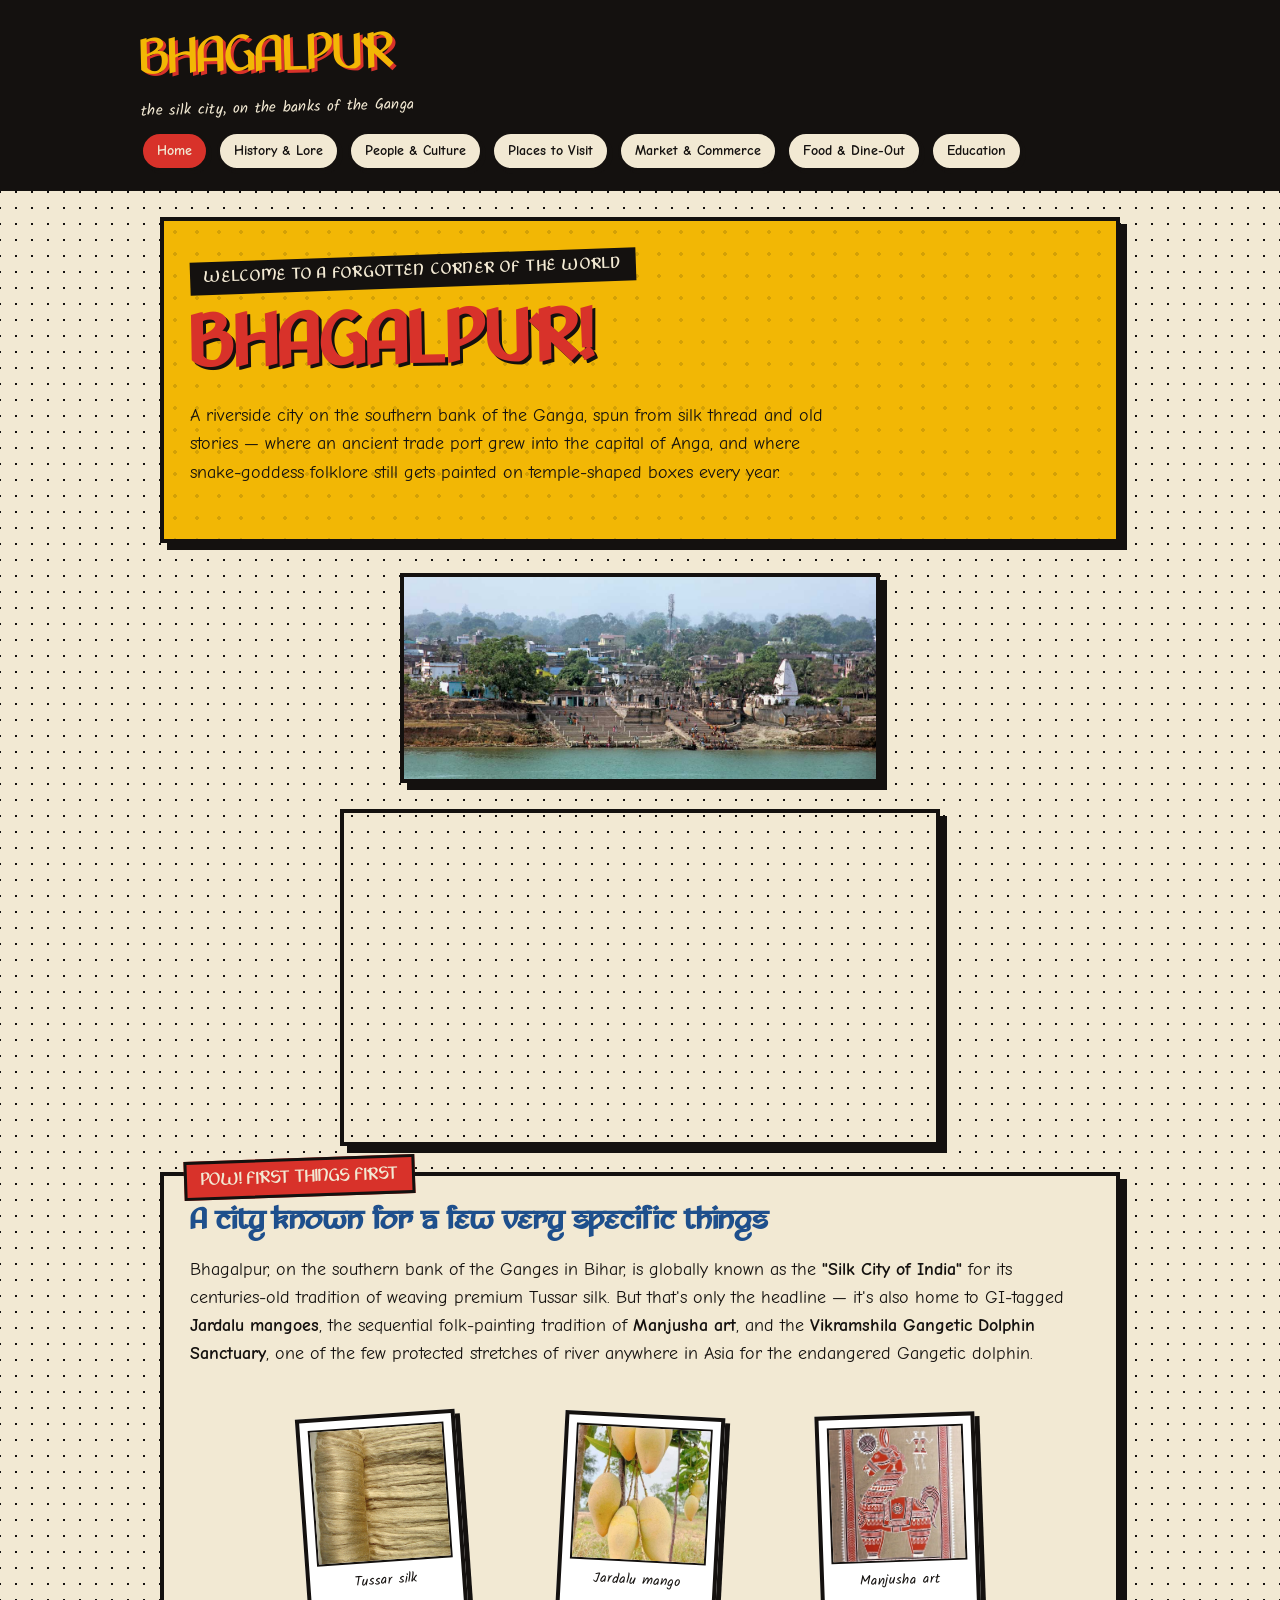
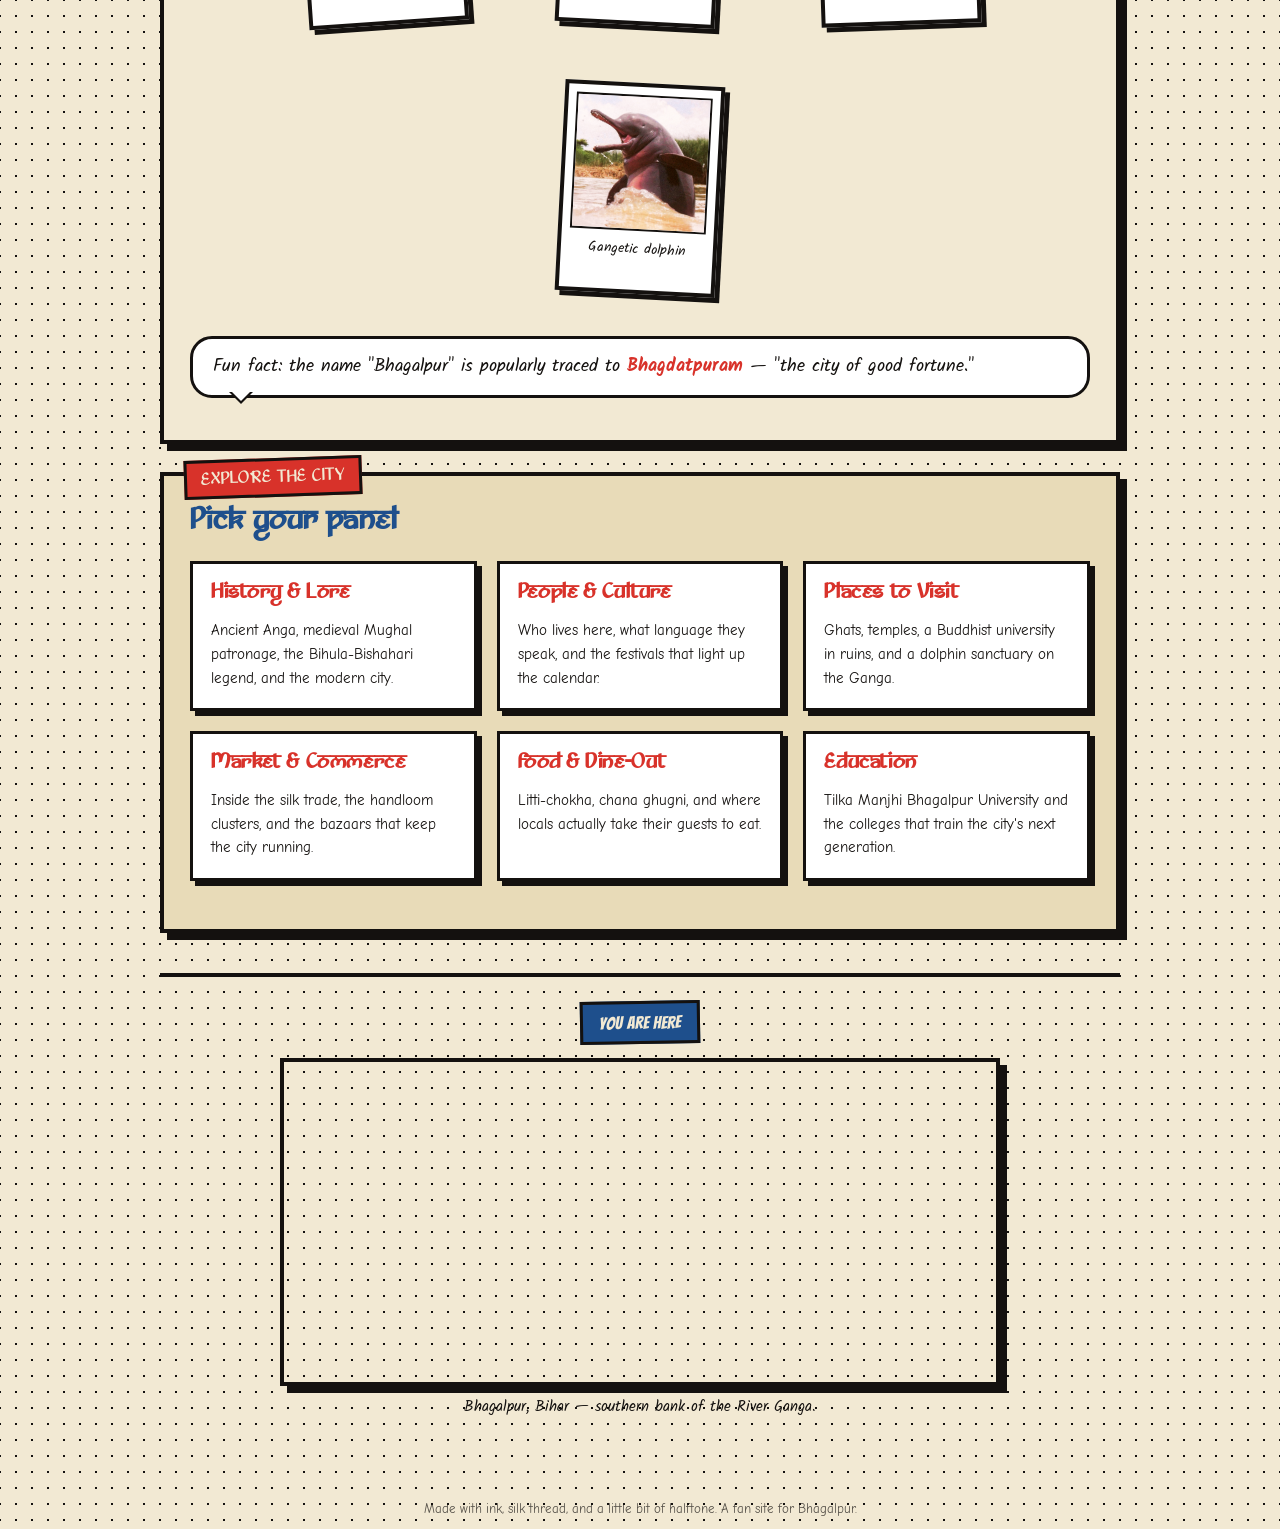
==== files/index.html @ 24e711e4 "update" ====
<!DOCTYPE html>
<html lang="en">
<head>
<meta charset="UTF-8">
<meta name="viewport" content="width=device-width, initial-scale=1.0">
<title>Bhagalpur — The Silk City | Home</title>
<link rel="stylesheet" href="style.css">
</head>
<body>

<header class="masthead">
  <div class="masthead-inner">
    <a href="index.html" class="brand">BHAGALPUR<small>the silk city, on the banks of the Ganga</small></a>
    <nav class="tabs">
      <a href="index.html" class="active">Home</a>
      <a href="history.html">History &amp; Lore</a>
      <a href="culture.html">People &amp; Culture</a>
      <a href="places.html">Places to Visit</a>
      <a href="market.html">Market &amp; Commerce</a>
      <a href="food.html">Food &amp; Dine-Out</a>
      <a href="education.html">Education</a>
    </nav>
  </div>
</header>

<main class="page-wrap">

  <section class="splash">
    <span class="kicker">WELCOME TO A FORGOTTEN CORNER OF THE WORLD</span>
    <h1>BHAGALPUR!</h1>
    <p>A riverside city on the southern bank of the Ganga, spun from silk thread and old stories — where an ancient trade port grew into the capital of Anga, and where snake-goddess folklore still gets painted on temple-shaped boxes every year.</p>
  </section>

  <figure class="hero-photo">
    <img src="images/bhagalpurmain.jpg" alt="Bhagalpur city, on the banks of the Ganga">
  </figure>
<div class="video">
    <div class="video-frame">
  <iframe
    src="https://www.youtube.com/embed/fiLjQVeJf7M"
    title="Bhagalpur Video"
    allowfullscreen
    loading="lazy"></iframe>
</div>
</div>
</div>
  <div class="panel">
    <span class="panel-label">POW! FIRST THINGS FIRST</span>
    <h2>A city known for a few very specific things</h2>
    <p>Bhagalpur, on the southern bank of the Ganges in Bihar, is globally known as the <strong>"Silk City of India"</strong> for its centuries-old tradition of weaving premium Tussar silk. But that's only the headline — it's also home to GI-tagged <strong>Jardalu mangoes</strong>, the sequential folk-painting tradition of <strong>Manjusha art</strong>, and the <strong>Vikramshila Gangetic Dolphin Sanctuary</strong>, one of the few protected stretches of river anywhere in Asia for the endangered Gangetic dolphin.</p>
    <div class="sticker-row">
      <figure class="sticker">
        <img src="images/tasar.jpg" alt="Tussar silk">
        <figcaption>Tussar silk</figcaption>
      </figure>
      <figure class="sticker">
        <img src="images/jardallo.jpg" alt="Jardalu mango">
        <figcaption>Jardalu mango</figcaption>
      </figure>
      <figure class="sticker">
        <img src="images/manjusha.jpg" alt="Manjusha art">
        <figcaption>Manjusha art</figcaption>
      </figure>
      <figure class="sticker">
        <img src="images/Gangetic-dolphin.avif" alt="Gangetic dolphin">
        <figcaption>Gangetic dolphin</figcaption>
      </figure>
    </div>
    <div class="bubble">Fun fact: the name "Bhagalpur" is popularly traced to <strong>Bhagdatpuram</strong> — "the city of good fortune."</div>
  </div>

  <div class="panel accent-yellow">
    <span class="panel-label">EXPLORE THE CITY</span>
    <h2>Pick your panel</h2>
    <div class="card-grid">
      <a class="card" href="history.html">
        <h3>History &amp; Lore</h3>
        <p>Ancient Anga, medieval Mughal patronage, the Bihula-Bishahari legend, and the modern city.</p>
      </a>
      <a class="card" href="culture.html">
        <h3>People &amp; Culture</h3>
        <p>Who lives here, what language they speak, and the festivals that light up the calendar.</p>
      </a>
      <a class="card" href="places.html">
        <h3>Places to Visit</h3>
        <p>Ghats, temples, a Buddhist university in ruins, and a dolphin sanctuary on the Ganga.</p>
      </a>
      <a class="card" href="market.html">
        <h3>Market &amp; Commerce</h3>
        <p>Inside the silk trade, the handloom clusters, and the bazaars that keep the city running.</p>
      </a>
      <a class="card" href="food.html">
        <h3>Food &amp; Dine-Out</h3>
        <p>Litti-chokha, chana ghugni, and where locals actually take their guests to eat.</p>
      </a>
      <a class="card" href="education.html">
        <h3>Education</h3>
        <p>Tilka Manjhi Bhagalpur University and the colleges that train the city's next generation.</p>
      </a>
    </div>
  </div>

  <footer class="map-footer">
    <span class="panel-label-inline">YOU ARE HERE</span>
    <div class="map-frame">
      <iframe
        src="https://www.google.com/maps?q=Bhagalpur,Bihar,India&output=embed"
        loading="lazy"
        referrerpolicy="no-referrer-when-downgrade"
        title="Map of Bhagalpur, Bihar, India"></iframe>
    </div>
    <p class="map-caption">Bhagalpur, Bihar — southern bank of the River Ganga.</p>
  </footer>

</main>

<footer class="site-footer">Made with ink, silk thread, and a little bit of halftone. A fan site for Bhagalpur.</footer>

</body>
</html>
---- files/style.css ----
/* ============================================
   BHAGALPUR — comic-book themed stylesheet
   ============================================ */

@import url('https://fonts.googleapis.com/css2?family=Bangers&family=Comic+Neue:wght@400;700&family=Kalam:wght@400;700&display=swap');

@font-face{
  font-family: "Shivaraja";
  src: url("Shivaraja.ttf");
  font-display: swap;
}

:root{
  --ink:        #14110F;
  --paper:      #F2E9D3;
  --paper-2:    #E8DBB8;
  --red:        #D8322A;
  --yellow:     #F2B705;
  --blue:       #1E4F8C;
  --green:      #3E7D4C;
  --purple:     #6A3E8C;

  --panel-border: 4px solid var(--ink);
  --panel-shadow: 7px 7px 0 var(--ink);
  --radius: 2px;
}

*{ box-sizing: border-box; }

html{ scroll-behavior: smooth; }

body{
  margin: 0;
  background-color: var(--paper);
  background-image:
    radial-gradient(var(--ink) 1px, transparent 1.4px);
  background-size: 16px 16px;
  background-position: -8px -8px;
  color: var(--ink);
  font-family: 'Comic Neue', 'Comic Sans MS', cursive, sans-serif;
  font-size: 18px;
  line-height: 1.55;
}

h1, h2, h3, .display{
  font-family: 'Shivaraja', 'Bangers', 'Comic Neue', cursive;
  letter-spacing: 0.03em;
  line-height: 1.05;
  margin: 0 0 0.3em 0;
  color: var(--ink);
}

a{ color: var(--blue); }
a:focus-visible, button:focus-visible, .nav a:focus-visible{
  outline: 3px dashed var(--ink);
  outline-offset: 3px;
}

img{ max-width: 100%; display:block; }

/* ---------- layout shell ---------- */
.page-wrap{
  max-width: 1000px;
  margin: 0 auto;
  padding: 0 20px 40px;
}

/* ---------- masthead / nav ---------- */
.masthead{
  background: var(--ink);
  border-bottom: var(--panel-border);
  padding: 18px 20px 10px;
}
.masthead-inner{
  max-width: 1000px;
  margin: 0 auto;
  display:flex;
  align-items:flex-end;
  justify-content: space-between;
  flex-wrap: wrap;
  gap: 10px 20px;
}
.brand{
  color: var(--yellow);
  font-family:'Shivaraja', 'Bangers', cursive;
  font-size: clamp(2.1rem, 6vw, 3.2rem);
  text-shadow: 3px 3px 0 var(--red);
  transform: rotate(-1.5deg);
  display:inline-block;
  text-decoration:none;
}
.brand small{
  display:block;
  font-family:'Kalam', cursive;
  color: var(--paper);
  font-size: 0.95rem;
  text-shadow:none;
  transform: none;
  letter-spacing: 0.02em;
}
nav.tabs{
  display:flex;
  flex-wrap:wrap;
  gap: 8px;
  padding-bottom: 6px;
}
nav.tabs a{
  text-decoration:none;
  color: var(--ink);
  background: var(--paper);
  border: 3px solid var(--ink);
  border-radius: 999px;
  padding: 6px 14px;
  font-family:'Comic Neue', cursive;
  font-weight: 700;
  font-size: 0.88rem;
  box-shadow: 3px 3px 0 var(--ink);
  transition: transform .12s ease;
  white-space: nowrap;
}
nav.tabs a:hover{ transform: translate(-2px,-2px); }
nav.tabs a.active{
  background: var(--red);
  color: var(--paper);
}

/* ---------- hero / splash banner ---------- */
.splash{
  border: var(--panel-border);
  box-shadow: var(--panel-shadow);
  background: var(--yellow);
  margin: 26px 0 30px;
  padding: 34px 26px;
  position: relative;
  overflow:hidden;
}
.splash::before{
  content:"";
  position:absolute; inset:0;
  background-image: radial-gradient(var(--ink) 1.6px, transparent 1.8px);
  background-size: 22px 22px;
  opacity: 0.14;
  pointer-events:none;
}
.splash h1{
  font-family:'Shivaraja', 'Bangers', cursive;
  font-size: clamp(2.4rem, 7vw, 4.6rem);
  color: var(--red);
  text-shadow: 3px 3px 0 var(--ink);
  transform: rotate(-1deg);
  position:relative;
}
.splash p{
  font-size: 1.15rem;
  max-width: 60ch;
  position:relative;
}
.splash .kicker{
  display:inline-block;
  background: var(--ink);
  color: var(--paper);
  font-family: 'Shivaraja', 'Bangers', cursive;  padding: 4px 14px;
  transform: rotate(-2deg);
  margin-bottom: 14px;
  font-size: 1rem;
  letter-spacing: 0.08em;
}

/* ---------- comic panels ---------- */
.panel{
  border: var(--panel-border);
  box-shadow: var(--panel-shadow);
  background: var(--paper);
  padding: 24px 26px;
  margin: 0 0 28px;
  position: relative;
}
.panel + .panel{ margin-top: 0; }
.panel-label{
  position:absolute;
  top: -18px; left: 20px;
  background: var(--red);
  color: var(--paper);
  font-family: 'Shivaraja', 'Bangers', cursive;
  font-size: 1.1rem;
  padding: 3px 14px;
  border: 3px solid var(--ink);
  transform: rotate(-2deg);
}
.panel h2{ font-size: 1.9rem; color: var(--blue); margin-top: 6px; }
.panel h3{ font-size: 1.3rem; color: var(--purple); }

.panel.accent-yellow{ background: var(--paper-2); }
.panel.tone-red h2{ color: var(--red); }
.panel.tone-green h2{ color: var(--green); }

.grid-2{
  display:grid;
  grid-template-columns: 1fr 1fr;
  gap: 22px;
}
@media (max-width: 700px){
  .grid-2{ grid-template-columns: 1fr; }
}

/* ---------- speech bubble callouts ---------- */
.bubble{
  background: #fff;
  border: 3px solid var(--ink);
  border-radius: 22px;
  padding: 14px 20px;
  position: relative;
  font-family:'Kalam', cursive;
  margin: 18px 0;
}
.bubble::after{
  content:"";
  position:absolute;
  left: 36px; bottom: -18px;
  width: 0; height:0;
  border: 12px solid transparent;
  border-top-color: #fff;
  filter: drop-shadow(0 3px 0 var(--ink));
}
.bubble strong{ color: var(--red); }

/* ---------- burst / stat tag ---------- */
.burst{
  display:inline-block;
  background: var(--red);
  color: var(--paper);
  font-family: 'Shivaraja', 'Bangers', cursive;
  padding: 10px 16px;
  transform: rotate(-3deg);
  clip-path: polygon(4% 12%, 22% 0, 40% 10%, 58% 0, 78% 10%, 96% 0, 100% 22%, 92% 40%, 100% 58%, 88% 78%, 100% 96%, 78% 88%, 58% 100%, 40% 90%, 20% 100%, 8% 84%, 0 60%, 8% 40%, 0 20%);
  font-size: 0.95rem;
  margin: 4px 6px 4px 0;
}

/* ---------- lists as ticket stubs ---------- */
.stub-list{ list-style:none; margin:0; padding:0; display:grid; gap:12px; }
.stub-list li{
  border: 3px solid var(--ink);
  background:#fff;
  padding: 10px 14px;
  border-left: 12px solid var(--blue);
}
.stub-list li strong{ color: var(--blue); }

/* card grid for index nav / places / colleges */
.card-grid{
  display:grid;
  grid-template-columns: repeat(auto-fit, minmax(220px, 1fr));
  gap: 20px;
  margin: 24px 0;
}
.card{
  border: 3px solid var(--ink);
  background:#fff;
  box-shadow: 5px 5px 0 var(--ink);
  padding: 18px;
  text-decoration:none;
  color: var(--ink);
  display:block;
  transition: transform .12s ease;
}
.card:hover{ transform: translate(-3px,-3px); }
.card h3{ margin-top:0; color: var(--red); }
.card p{ margin-bottom:0; font-size: 0.95rem; }

/* ---------- hero photo ---------- */
.hero-photo{
  border: var(--panel-border);
  box-shadow: var(--panel-shadow);
  max-width: 480px;
  margin: 0 auto 26px;
  overflow:hidden;
}
.hero-photo img{ width:100%; }

/* ---------- polaroid "stickers" (photo call-outs) ---------- */
.sticker-row{
  display:flex;
  flex-wrap:wrap;
  justify-content:center;
  align-items:flex-start;
  gap: 22px 18px;
  margin: 22px 0 10px;
  padding: 6px 0;
}
.sticker{
  width: 160px;
  background:#fff;
  border: 4px solid var(--ink);
  box-shadow: 5px 5px 0 var(--ink);
  padding: 8px 8px 30px;
  text-align:center;
  transform: rotate(var(--tilt, -4deg));
  transition: transform .15s ease;
  flex: 0 0 auto;
}
.sticker:nth-child(2n){ --tilt: 3deg; }
.sticker:nth-child(3n){ --tilt: -2deg; }
.sticker:hover{ transform: rotate(0deg) scale(1.04); }
.sticker img{ width:100%; aspect-ratio: 1/1; object-fit: cover; border: 2px solid var(--ink); }
.sticker figcaption{
  font-family:'Kalam', cursive;
  font-size: 0.85rem;
  margin-top: 8px;
}

/* ---------- ancient / parchment treatment ---------- */
.parchment{
  background-color: #E4D3A6;
  background-image:
    linear-gradient(rgba(228,211,166,0.88), rgba(228,211,166,0.88)),
    repeating-linear-gradient(45deg, rgba(101,67,33,0.05) 0 2px, transparent 2px 6px);
  border: var(--panel-border);
  box-shadow: var(--panel-shadow);
  padding: 26px 28px;
  margin: 0 0 28px;
  position: relative;
}
.parchment h2{
  font-family:'Shivaraja', 'Bangers', cursive;
  color: #5A3A1A;
}
.parchment .figure{
  float: left;
  width: 220px;
  margin: 4px 22px 14px 0;
  border: 1px solid rgba(101,67,33,0.35);
  box-shadow: 0 0 18px rgba(139,90,43,0.45);
  filter: sepia(35%) contrast(95%) brightness(96%);
}
.parchment .figure img{ width:100%; }
.parchment .figure figcaption{
  font-family:'Kalam', cursive;
  font-size: 0.8rem;
  text-align:center;
  padding: 4px 2px 0;
  color:#5A3A1A;
}
.parchment::after{ content:""; display:block; clear:both; }
.parchment p{ position:relative; z-index:1; }

/* ---------- footer map ---------- */
.map-footer{
  border-top: var(--panel-border);
  margin-top: 40px;
  padding-top: 24px;
  text-align:center;
}
.map-footer .panel-label-inline{
  display:inline-block;
  background: var(--blue);
  color: var(--paper);
  font-family:'Bangers', cursive;
  padding: 5px 16px;
  border: 3px solid var(--ink);
  transform: rotate(-1deg);
  margin-bottom: 14px;
  font-size: 1.1rem;
}
.map-frame{
  border: var(--panel-border);
  box-shadow: var(--panel-shadow);
  overflow:hidden;
  max-width: 720px;
  margin: 0 auto;
}
.map-frame iframe{
  display:block;
  width: 100%;
  height: 320px;
  border: 0;
}
.map-caption{
  font-family:'Kalam', cursive;
  margin-top: 10px;
  font-size: 0.95rem;
}
footer.site-footer{
  text-align:center;
  font-size: 0.8rem;
  color: var(--ink);
  opacity: 0.7;
  margin-top: 24px;
  padding-bottom: 10px;
}
.parchment .figure.ancient-champa{
  width: 100%;
  max-width: 500px;
}
.parchment .figure.ancient-champa img{
  width: 100%;
  max-width: 100%;
}
.video-frame{
  max-width: 600px;
  margin: 0 auto 26px;
  aspect-ratio: 16 / 9;
  border: var(--panel-border);
  box-shadow: var(--panel-shadow);
  overflow: hidden;
}
.video-frame iframe{
  width: 100%;
  height: 100%;
  border: 0;
  display: block;
}
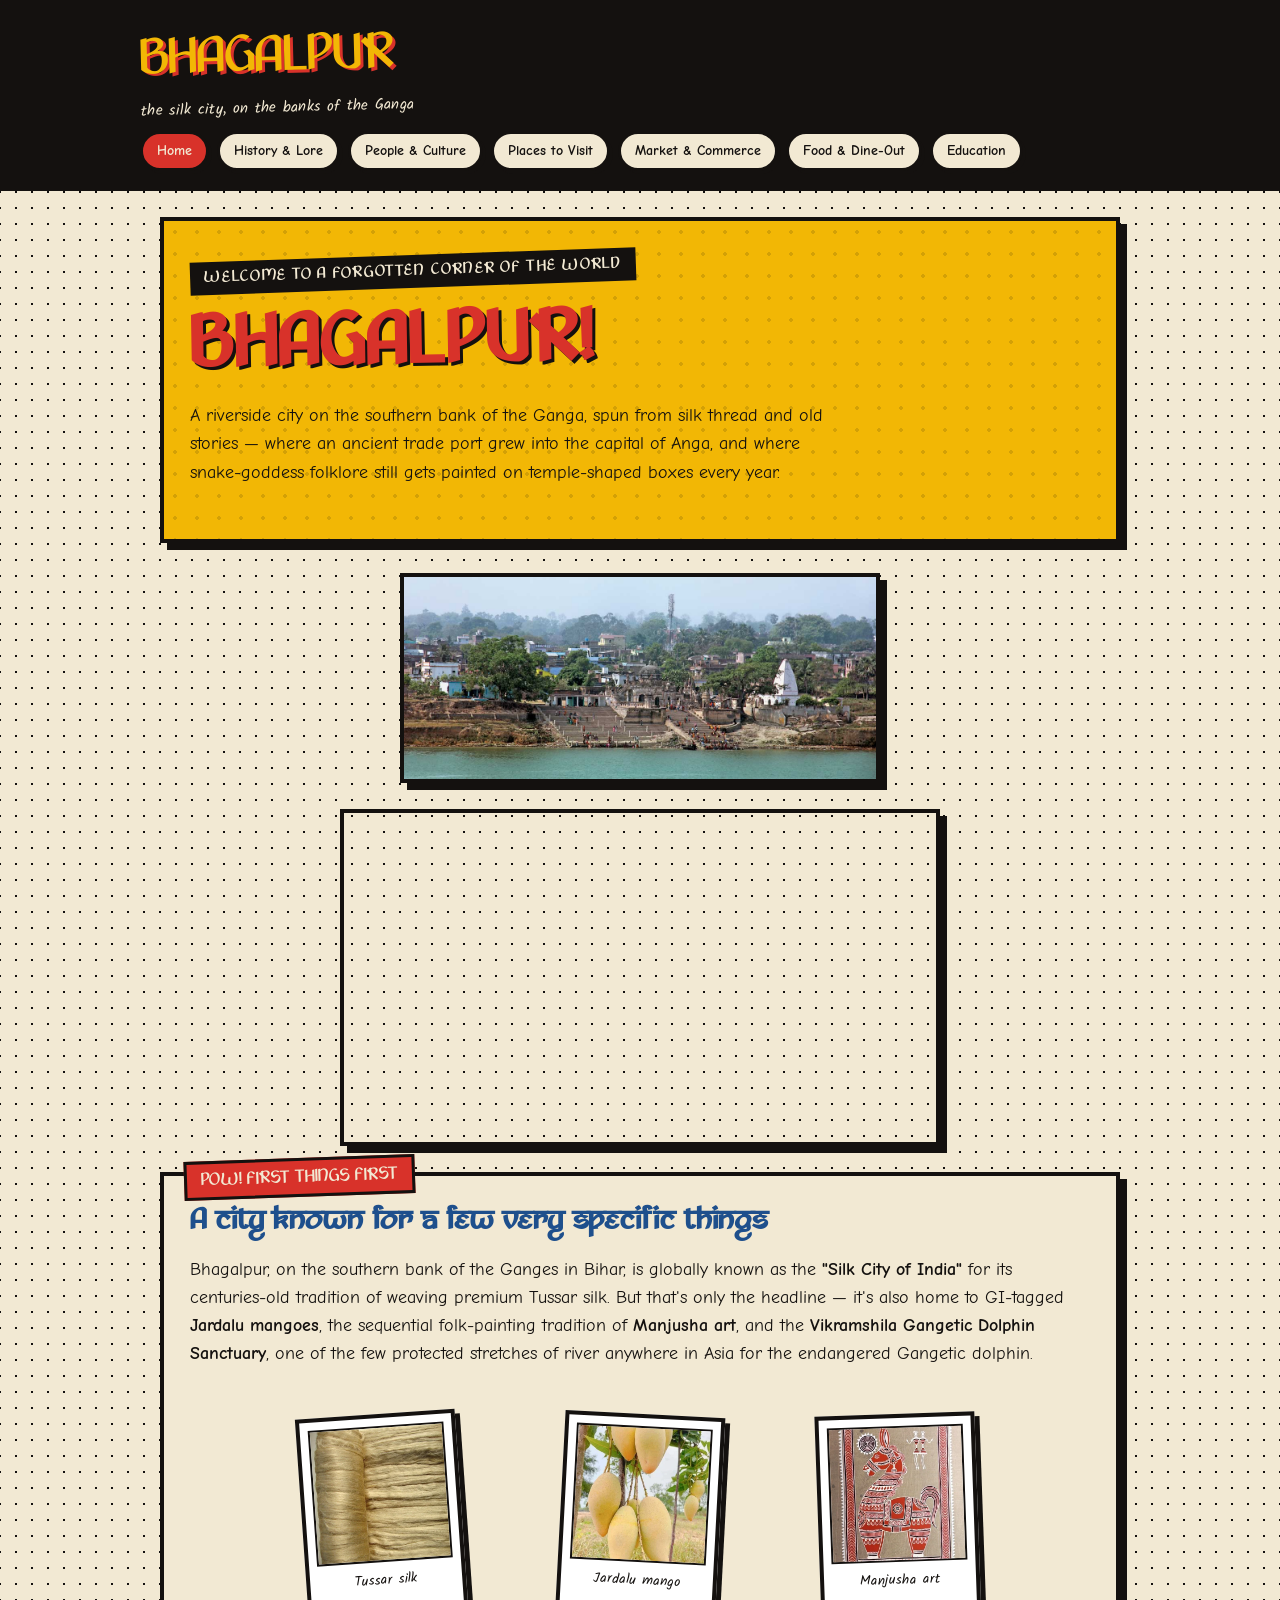
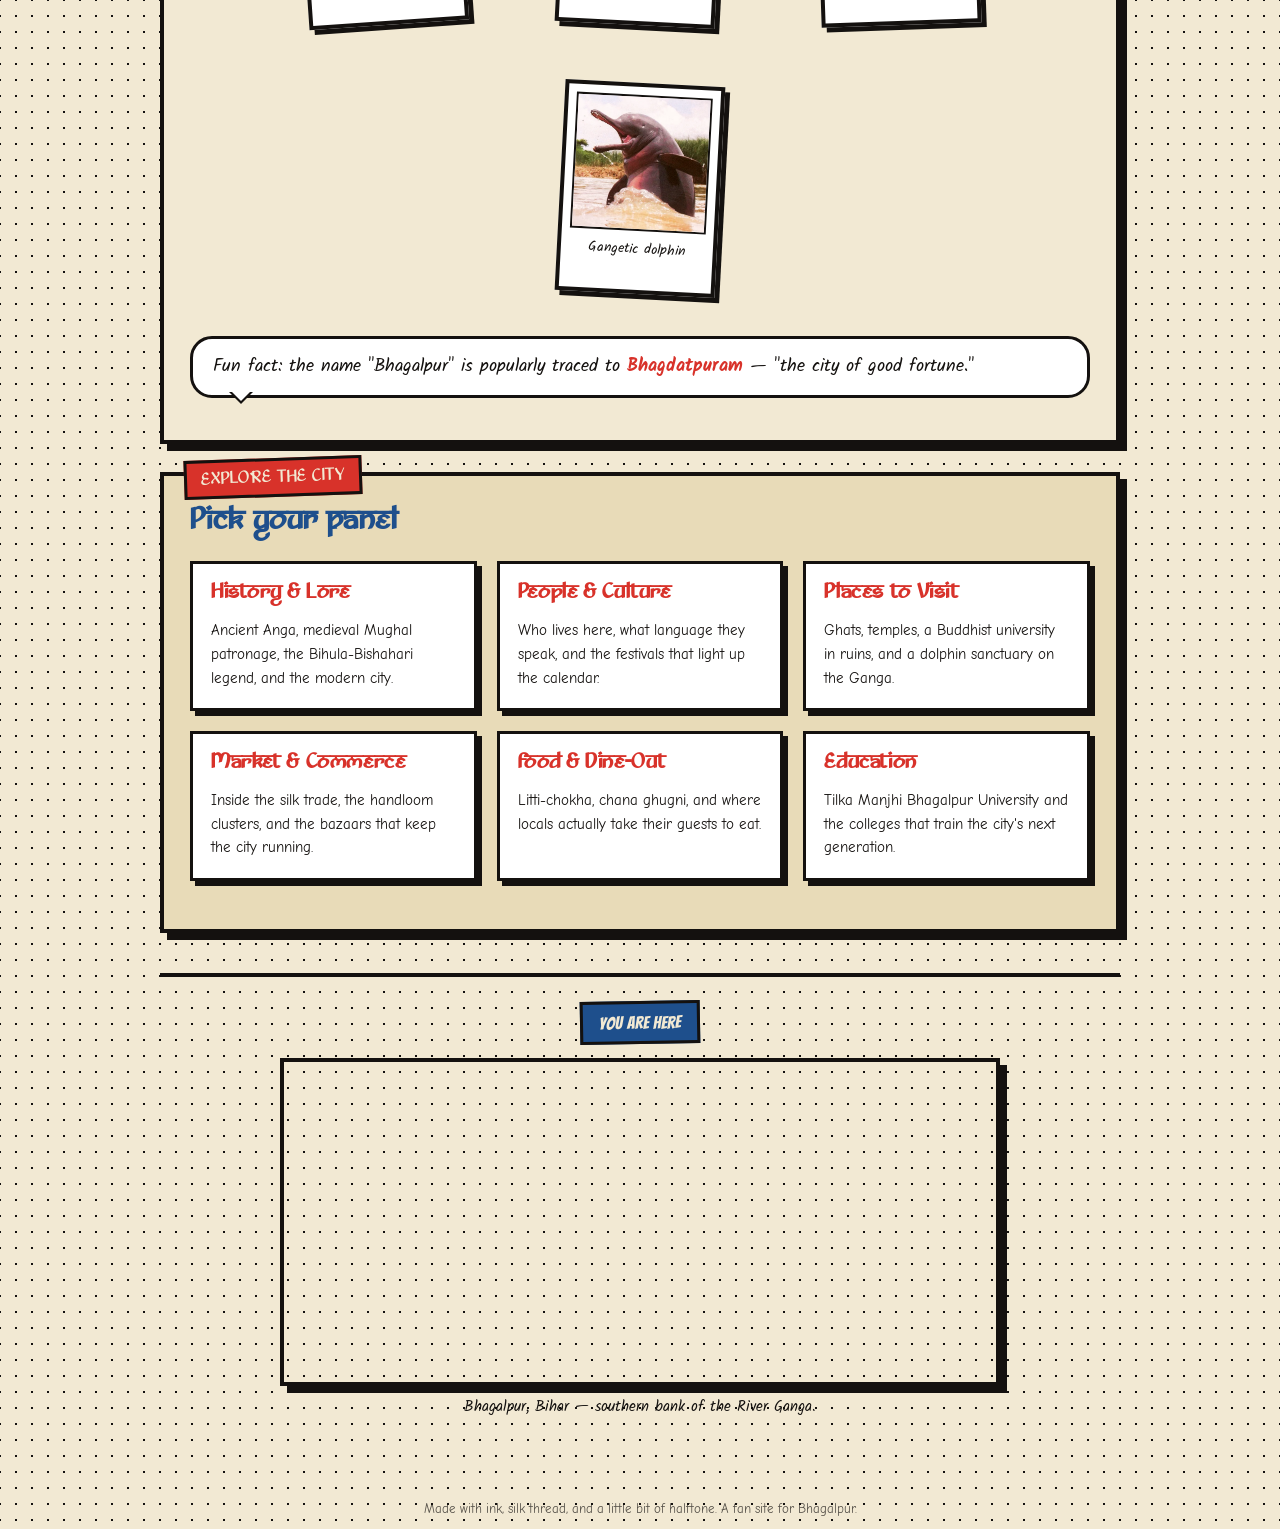
==== commit 18d5c8e5: "Optimize remaining website images" ====
--- a/files/index.html
+++ b/files/index.html
@@ -32,37 +32,36 @@
   </section>
 
   <figure class="hero-photo">
-    <img src="images/bhagalpurmain.jpg" alt="Bhagalpur city, on the banks of the Ganga">
+    <img loading="eager" fetchpriority="high" src="images/bhagalpurmain.jpg" alt="Bhagalpur city, on the banks of the Ganga">
   </figure>
-<div class="video">
-    <div class="video-frame">
+  <div class="video-frame">
   <iframe
     src="https://www.youtube.com/embed/fiLjQVeJf7M"
     title="Bhagalpur Video"
     allowfullscreen
     loading="lazy"></iframe>
 </div>
-</div>
-</div>
+
+
   <div class="panel">
     <span class="panel-label">POW! FIRST THINGS FIRST</span>
     <h2>A city known for a few very specific things</h2>
     <p>Bhagalpur, on the southern bank of the Ganges in Bihar, is globally known as the <strong>"Silk City of India"</strong> for its centuries-old tradition of weaving premium Tussar silk. But that's only the headline — it's also home to GI-tagged <strong>Jardalu mangoes</strong>, the sequential folk-painting tradition of <strong>Manjusha art</strong>, and the <strong>Vikramshila Gangetic Dolphin Sanctuary</strong>, one of the few protected stretches of river anywhere in Asia for the endangered Gangetic dolphin.</p>
     <div class="sticker-row">
       <figure class="sticker">
-        <img src="images/tasar.jpg" alt="Tussar silk">
+        <img loading="lazy" src="images/tasar_optimized.webp" alt="Tussar silk">
         <figcaption>Tussar silk</figcaption>
       </figure>
       <figure class="sticker">
-        <img src="images/jardallo.jpg" alt="Jardalu mango">
+        <img loading="lazy" src="images/jardallo_optimized.webp" alt="Jardalu mango">
         <figcaption>Jardalu mango</figcaption>
       </figure>
       <figure class="sticker">
-        <img src="images/manjusha.jpg" alt="Manjusha art">
+        <img loading="lazy" src="images/manjusha_optimized.webp" alt="Manjusha art">
         <figcaption>Manjusha art</figcaption>
       </figure>
       <figure class="sticker">
-        <img src="images/Gangetic-dolphin.avif" alt="Gangetic dolphin">
+        <img loading="lazy" src="images/Gangetic-dolphin_optimized.webp" alt="Gangetic dolphin">
         <figcaption>Gangetic dolphin</figcaption>
       </figure>
     </div>
